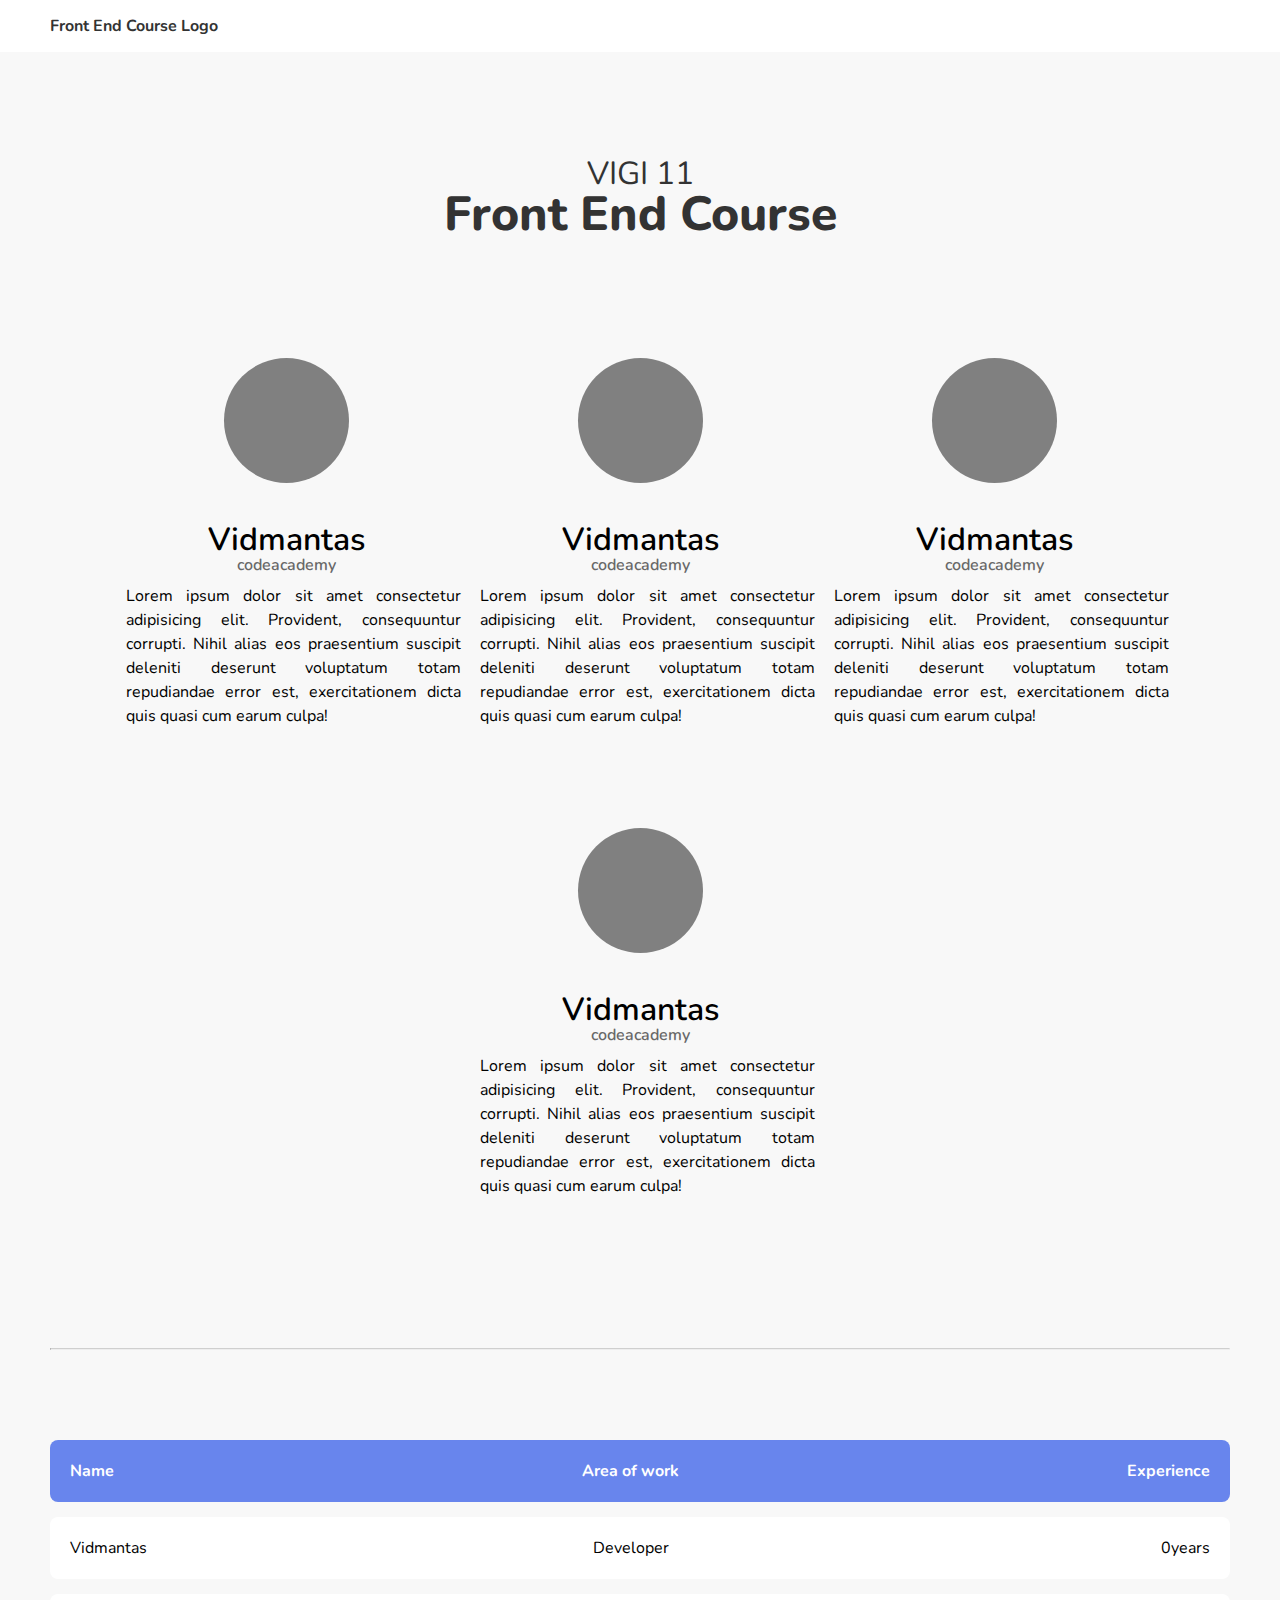
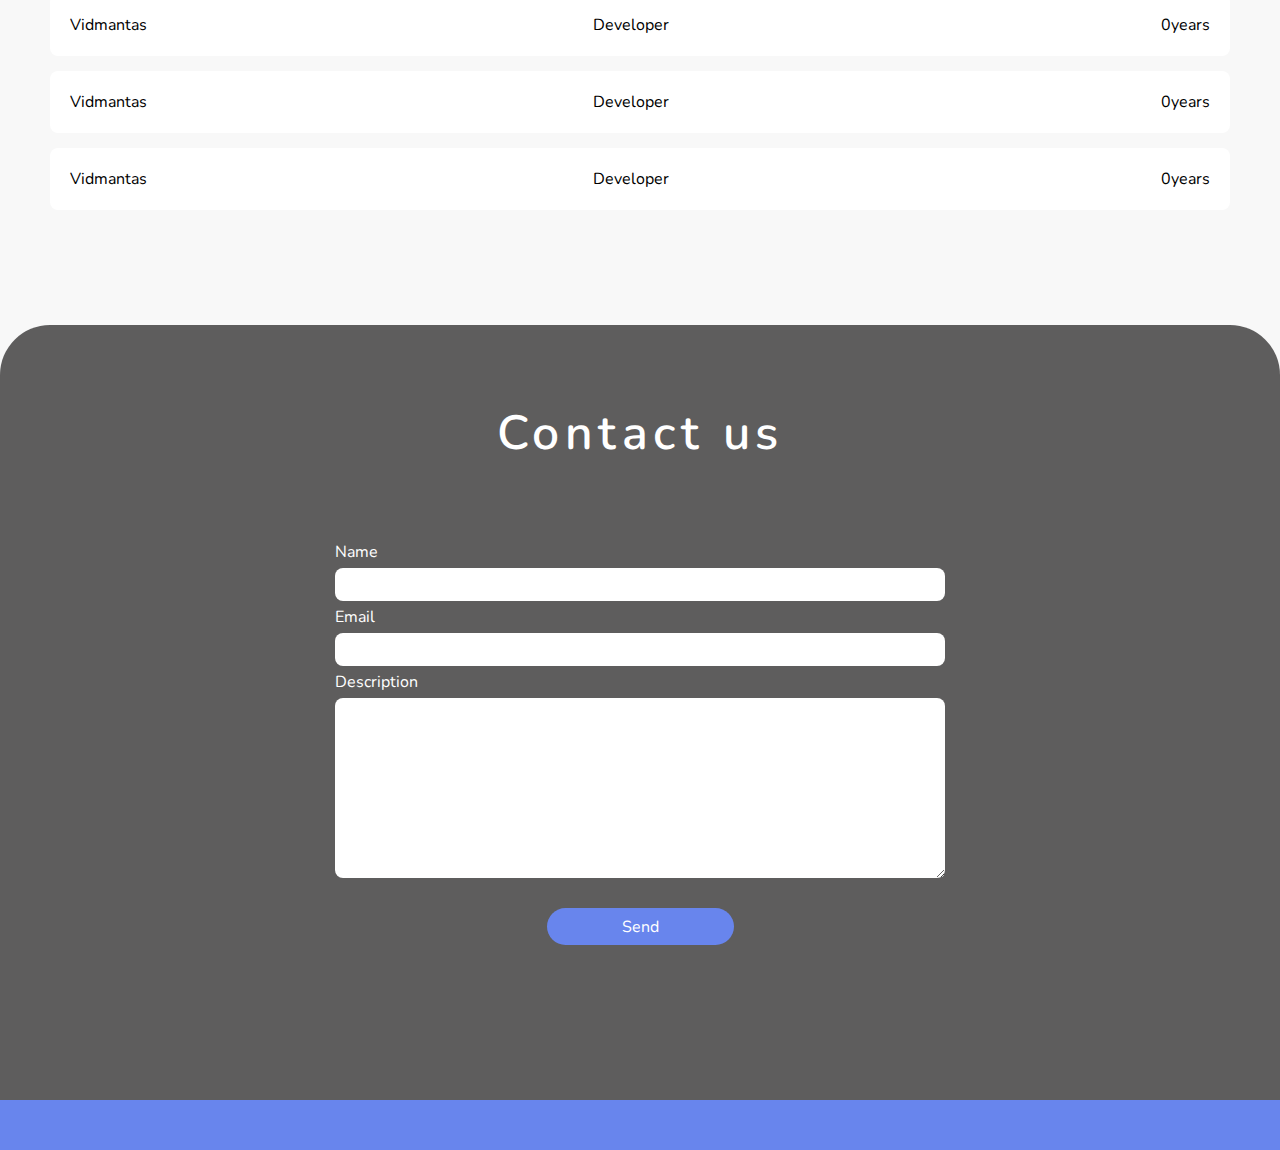
==== index.html @ 3ad86002 "Test" ====
<!DOCTYPE html>
<html lang="en">
	<head>
		<meta charset="UTF-8" />
		<meta http-equiv="X-UA-Compatible" content="IE=edge" />
		<meta name="viewport" content="width=device-width, initial-scale=1.0" />
		<title>Document</title>
		<link rel="stylesheet" href="./css/style.css" />
	</head>
	<body>
		<header>
			<nav>
				<a href="./">Front End Course Logo</a>
			</nav>
		</header>
		<section class="intro__text">
			<h3>VIGI 11</h3>
			<h1>Front End Course</h1>
		</section>
		<section class="persons">
			<div class="person">
				<div class="circle"></div>
				<h1>Vidmantas</h1>
				<h4>codeacademy</h4>
				<p>
					Lorem ipsum dolor sit amet consectetur adipisicing elit.
					Provident, consequuntur corrupti. Nihil alias eos
					praesentium suscipit deleniti deserunt voluptatum totam
					repudiandae error est, exercitationem dicta quis quasi cum
					earum culpa!
				</p>
			</div>
			<div class="person">
				<div class="circle"></div>
				<h1>Vidmantas</h1>
				<h4>codeacademy</h4>
				<p>
					Lorem ipsum dolor sit amet consectetur adipisicing elit.
					Provident, consequuntur corrupti. Nihil alias eos
					praesentium suscipit deleniti deserunt voluptatum totam
					repudiandae error est, exercitationem dicta quis quasi cum
					earum culpa!
				</p>
			</div>
			<div class="person">
				<div class="circle"></div>
				<h1>Vidmantas</h1>
				<h4>codeacademy</h4>
				<p>
					Lorem ipsum dolor sit amet consectetur adipisicing elit.
					Provident, consequuntur corrupti. Nihil alias eos
					praesentium suscipit deleniti deserunt voluptatum totam
					repudiandae error est, exercitationem dicta quis quasi cum
					earum culpa!
				</p>
			</div>
			<div class="person">
				<div class="circle"></div>
				<h1>Vidmantas</h1>
				<h4>codeacademy</h4>
				<p>
					Lorem ipsum dolor sit amet consectetur adipisicing elit.
					Provident, consequuntur corrupti. Nihil alias eos
					praesentium suscipit deleniti deserunt voluptatum totam
					repudiandae error est, exercitationem dicta quis quasi cum
					earum culpa!
				</p>
			</div>
		</section>
		<hr />
		<section class="table__section">
			<table>
				<thead>
					<tr>
						<th>Name</th>
						<th>Area of work</th>
						<th>Experience</th>
					</tr>
				</thead>
				<tbody>
					<tr>
						<td>Vidmantas</td>
						<td>Developer</td>
						<td>0years</td>
					</tr>
					<tr>
						<td>Vidmantas</td>
						<td>Developer</td>
						<td>0years</td>
					</tr>
					<tr>
						<td>Vidmantas</td>
						<td>Developer</td>
						<td>0years</td>
					</tr>
					<tr>
						<td>Vidmantas</td>
						<td>Developer</td>
						<td>0years</td>
					</tr>
				</tbody>
			</table>
		</section>
		<section class="contact">
			<h1>Contact us</h1>
			<form>
				<label for="name">Name</label>
				<input type="text" name="name" id="name" />
				<label for="email">Email</label>
				<input type="email" name="email" id="email" />
				<label for="description">Description</label>
				<textarea
					name="description"
					id="description"
					cols="30"
					rows="10"
				></textarea>
				<button type="submit">Send</button>
			</form>
		</section>
		<footer></footer>
	</body>
</html>
---- css/style.css ----
@import url('https://fonts.googleapis.com/css2?family=Nunito:wght@400;600;800&display=swap');
* {
	margin: 0;
	padding: 0;
	box-sizing: border-box;
	font-family: 'Nunito', sans-serif;
}
body {
	background-color: #f8f8f8;
}
header nav {
	background-color: white;
	padding: 15px 50px;
}
header nav a {
	text-decoration: none;
	color: #333333;
	font-weight: bold;
}
.intro__text {
	text-align: center;
	padding: 100px 0;
}
.intro__text h3 {
	font-size: 32px;
	font-weight: normal;
	color: #333333;
}
.intro__text h1 {
	font-size: 48px;
	line-height: 0.8;
	font-weight: 800;
	color: #333333;
}
.persons {
	text-align: center;
}
.persons .person {
	width: 350px;
	display: inline-block;
	margin-bottom: 25px;
	padding: 25px 0 50px;
}
.persons .person .circle {
	height: 125px;
	width: 125px;
	background-color: gray;
	border-radius: 50%;
	margin: 0 auto 35px;
}
.persons .person h1 {
	font-size: 32px;
	font-weight: 600;
}
.persons .person h4 {
	font-size: 16px;
	font-weight: 600;
	color: #686868;
	line-height: 0.5;
	margin-bottom: 15px;
}
.persons .person p {
	text-align: justify;
	line-height: 1.5;
	padding-left: 15px;
}
hr {
	border-top: 1px solid #cfcfcf;
	margin: 75px 50px;
}
.table__section table {
	width: 100%;
	max-width: 1350px;
	border-spacing: 0 15px;
	padding: 0 50px;
	margin: 0 auto 100px;
}
td,
th {
	padding: 20px;
	text-align: center;
}
th {
	color: white;
	background-color: #6885ed;
}
td {
	background-color: white;
}
th:first-child,
td:first-child {
	border-top-left-radius: 8px;
	border-bottom-left-radius: 8px;
	text-align: left;
}
th:last-child,
td:last-child {
	border-top-right-radius: 8px;
	border-bottom-right-radius: 8px;
	text-align: right;
}

/* Pasirenkam vidurini vaika su kitu selektroniumi */
/* td:nth-last-child(2) {
	background-color: red;
} */
/* td:nth-child(2) {
	background-color: red;
} */
/* Galime naudoti even ir odd */
/* Lygis */
/* td:nth-child(even) {
	background-color: red;
} */
/* Nelyginis */
/* td:nth-child(odd) {
	background-color: red;
} */

/* Contact Section */
.contact {
	background-color: #5e5d5d;
	padding-top: 75px;
	padding-bottom: 125px;
	border-radius: 50px 50px 0 0;
}
.contact h1 {
	color: white;
	font-size: 48px;
	text-align: center;
	font-weight: 600;
	letter-spacing: 5.5px;
	margin-bottom: 75px;
}
label {
	color: white;
}
.contact input,
.contact textarea {
	display: block;
	width: 100%;
	max-width: 650px;
	border-radius: 8px;
	border: none;
	margin: 5px 0;
}
.contact input {
	padding: 7.5px 5px;
}
.contact button {
	background-color: #6885ed;
	color: white;
	padding: 7.5px 75px;
	border: none;
	border-radius: 50px;
	font-size: 16px;
	cursor: pointer;
	display: block;
	margin: 30px auto;
}
.contact form {
	max-width: 650px;
	margin: 0 auto;
	padding: 0 20px;
}
footer {
	height: 50px;
	background-color: #6885ed;
}
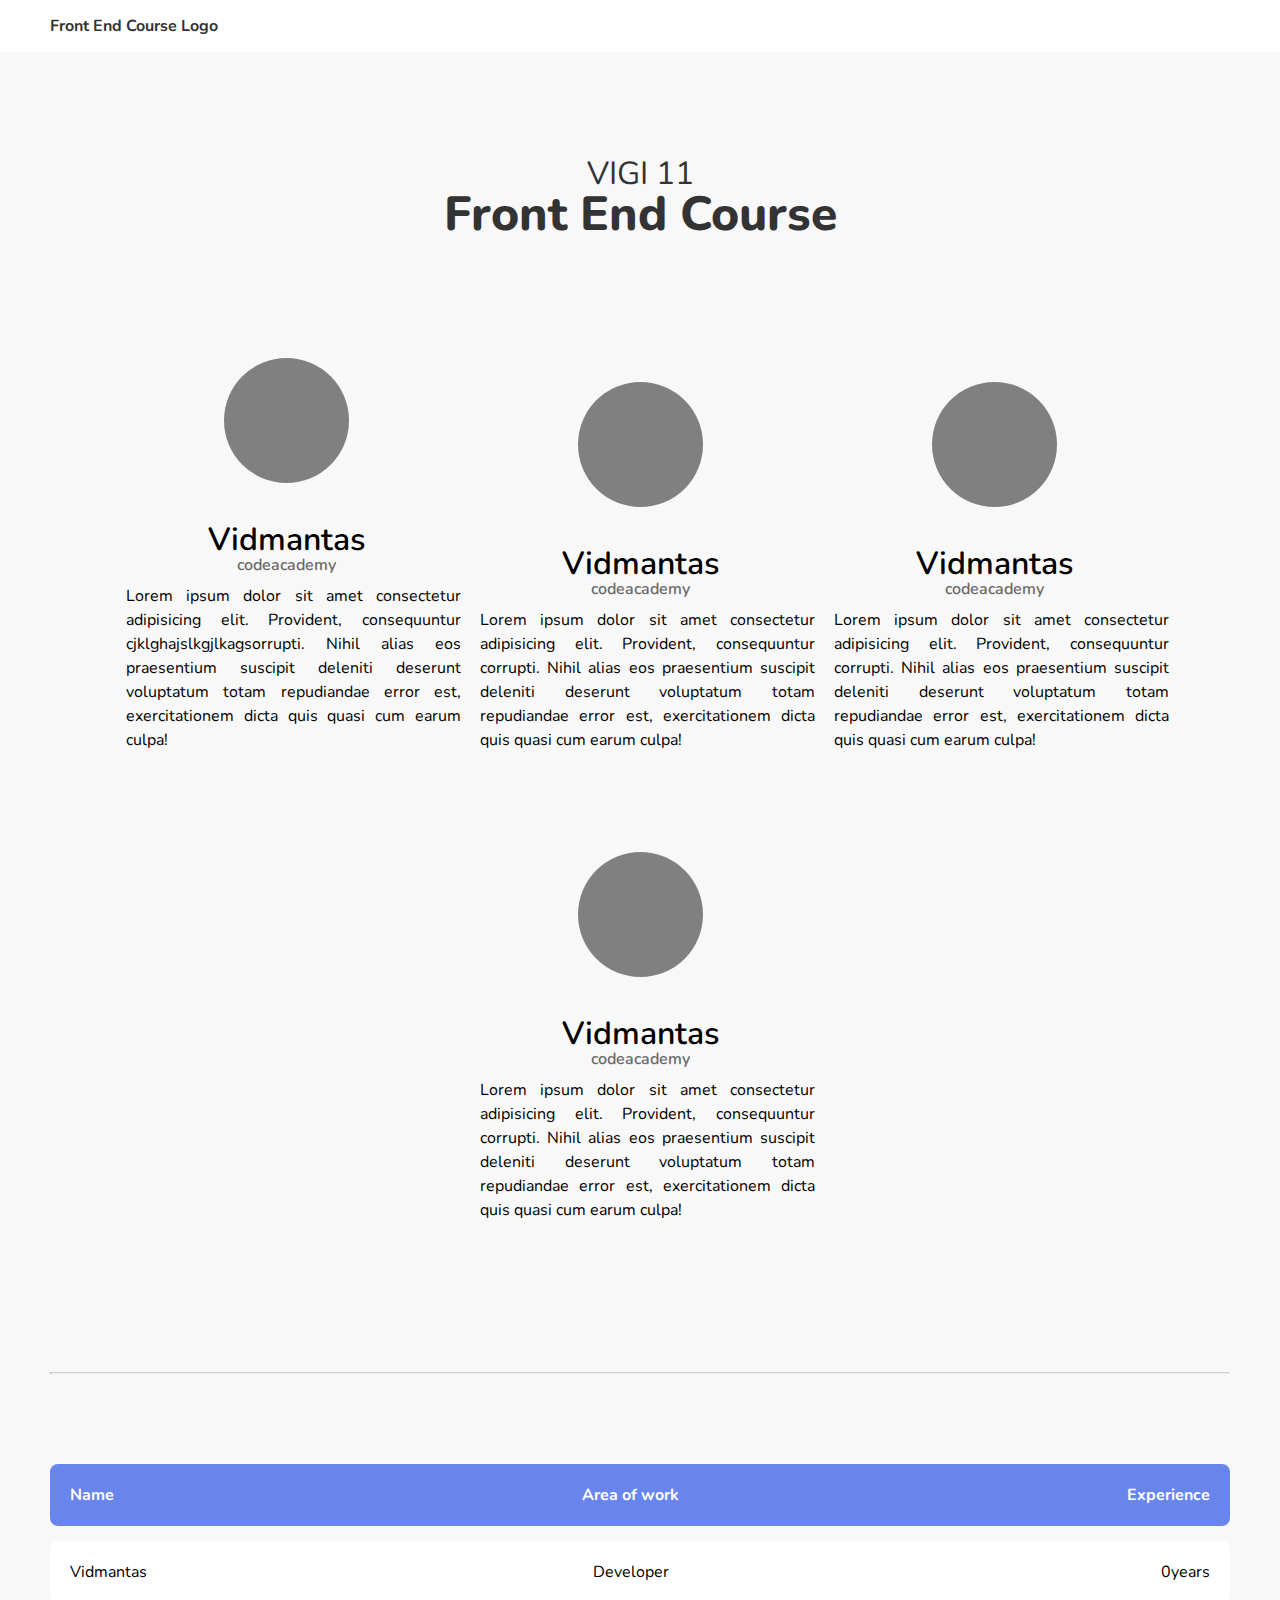
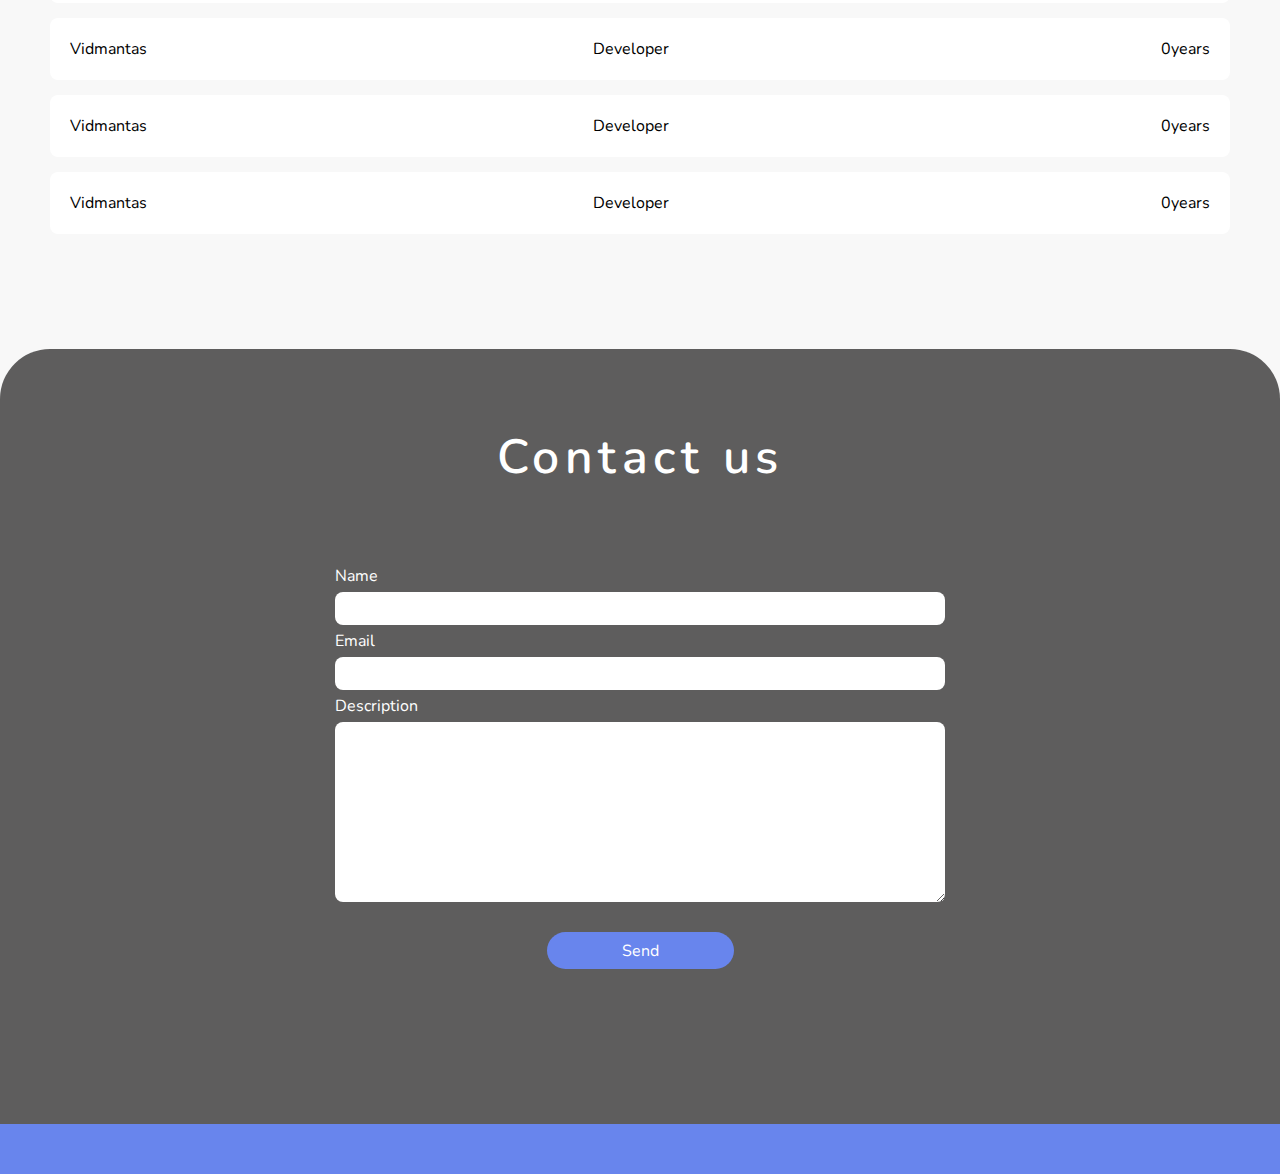
==== commit a9d154b5: "Test 2" ====
--- a/index.html
+++ b/index.html
@@ -24,10 +24,10 @@
 				<h4>codeacademy</h4>
 				<p>
 					Lorem ipsum dolor sit amet consectetur adipisicing elit.
-					Provident, consequuntur corrupti. Nihil alias eos
-					praesentium suscipit deleniti deserunt voluptatum totam
-					repudiandae error est, exercitationem dicta quis quasi cum
-					earum culpa!
+					Provident, consequuntur cjklghajslkgjlkagsorrupti. Nihil
+					alias eos praesentium suscipit deleniti deserunt voluptatum
+					totam repudiandae error est, exercitationem dicta quis quasi
+					cum earum culpa!
 				</p>
 			</div>
 			<div class="person">
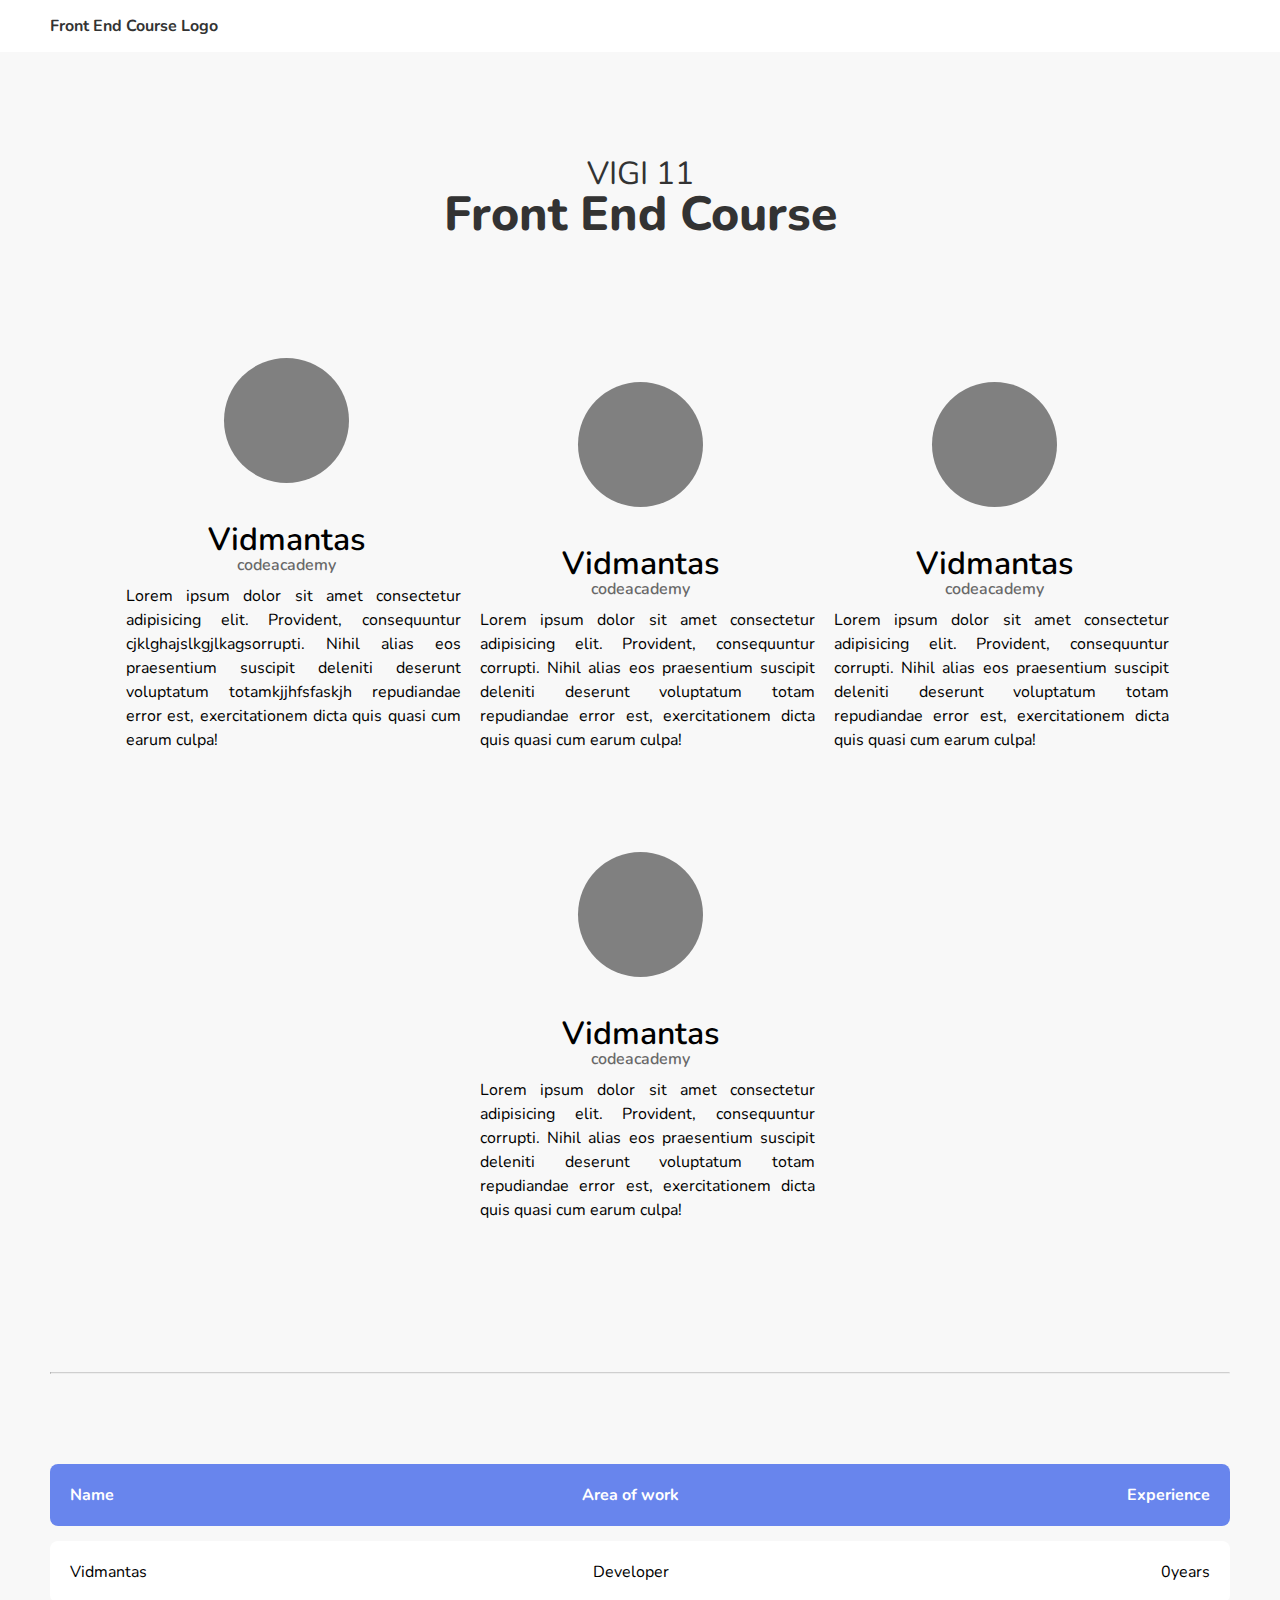
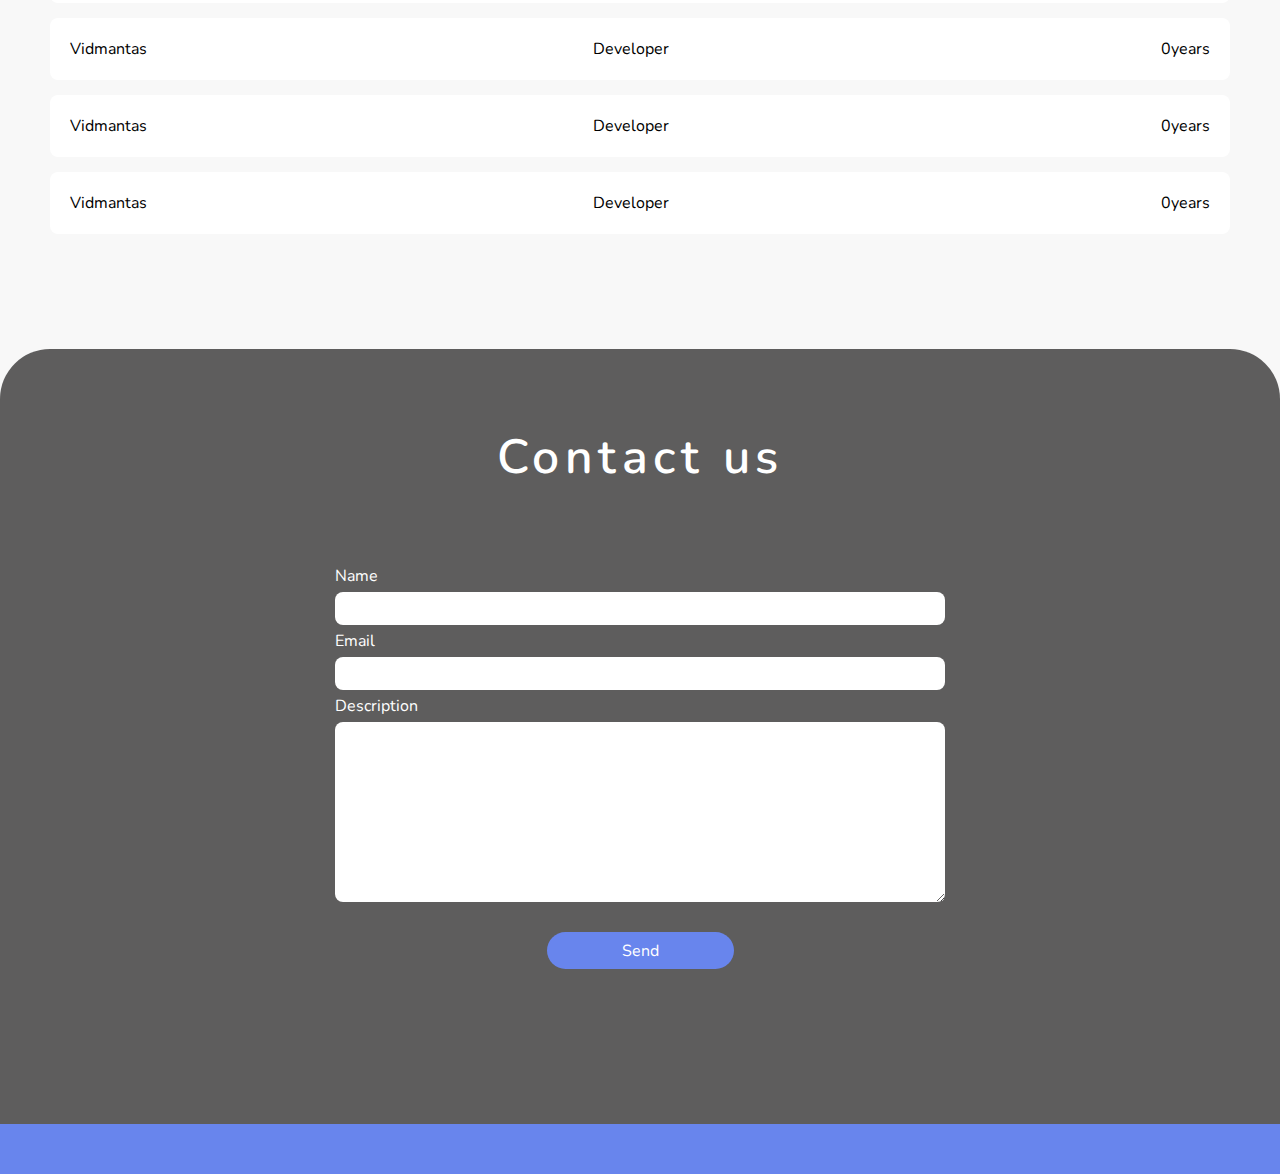
==== commit b7669005: "Test 3" ====
--- a/index.html
+++ b/index.html
@@ -26,8 +26,8 @@
 					Lorem ipsum dolor sit amet consectetur adipisicing elit.
 					Provident, consequuntur cjklghajslkgjlkagsorrupti. Nihil
 					alias eos praesentium suscipit deleniti deserunt voluptatum
-					totam repudiandae error est, exercitationem dicta quis quasi
-					cum earum culpa!
+					totamkjjhfsfaskjh repudiandae error est, exercitationem
+					dicta quis quasi cum earum culpa!
 				</p>
 			</div>
 			<div class="person">
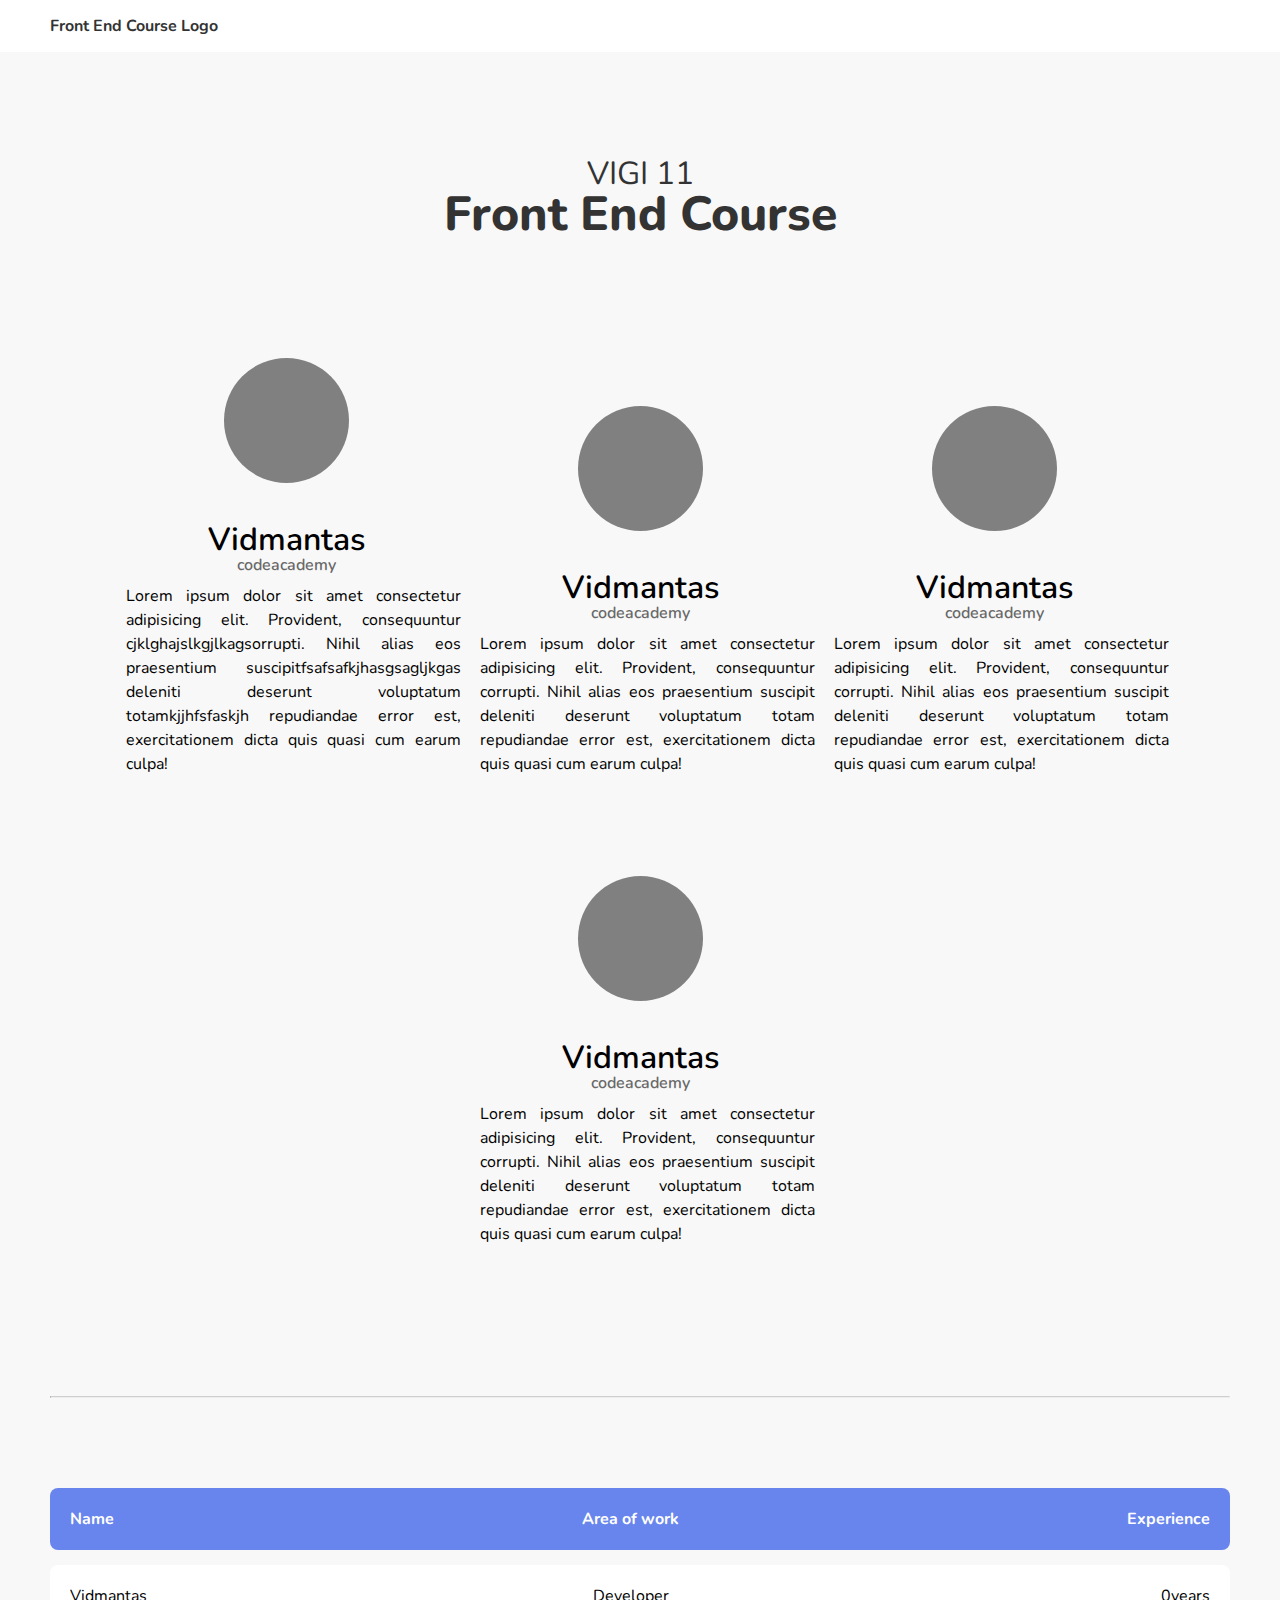
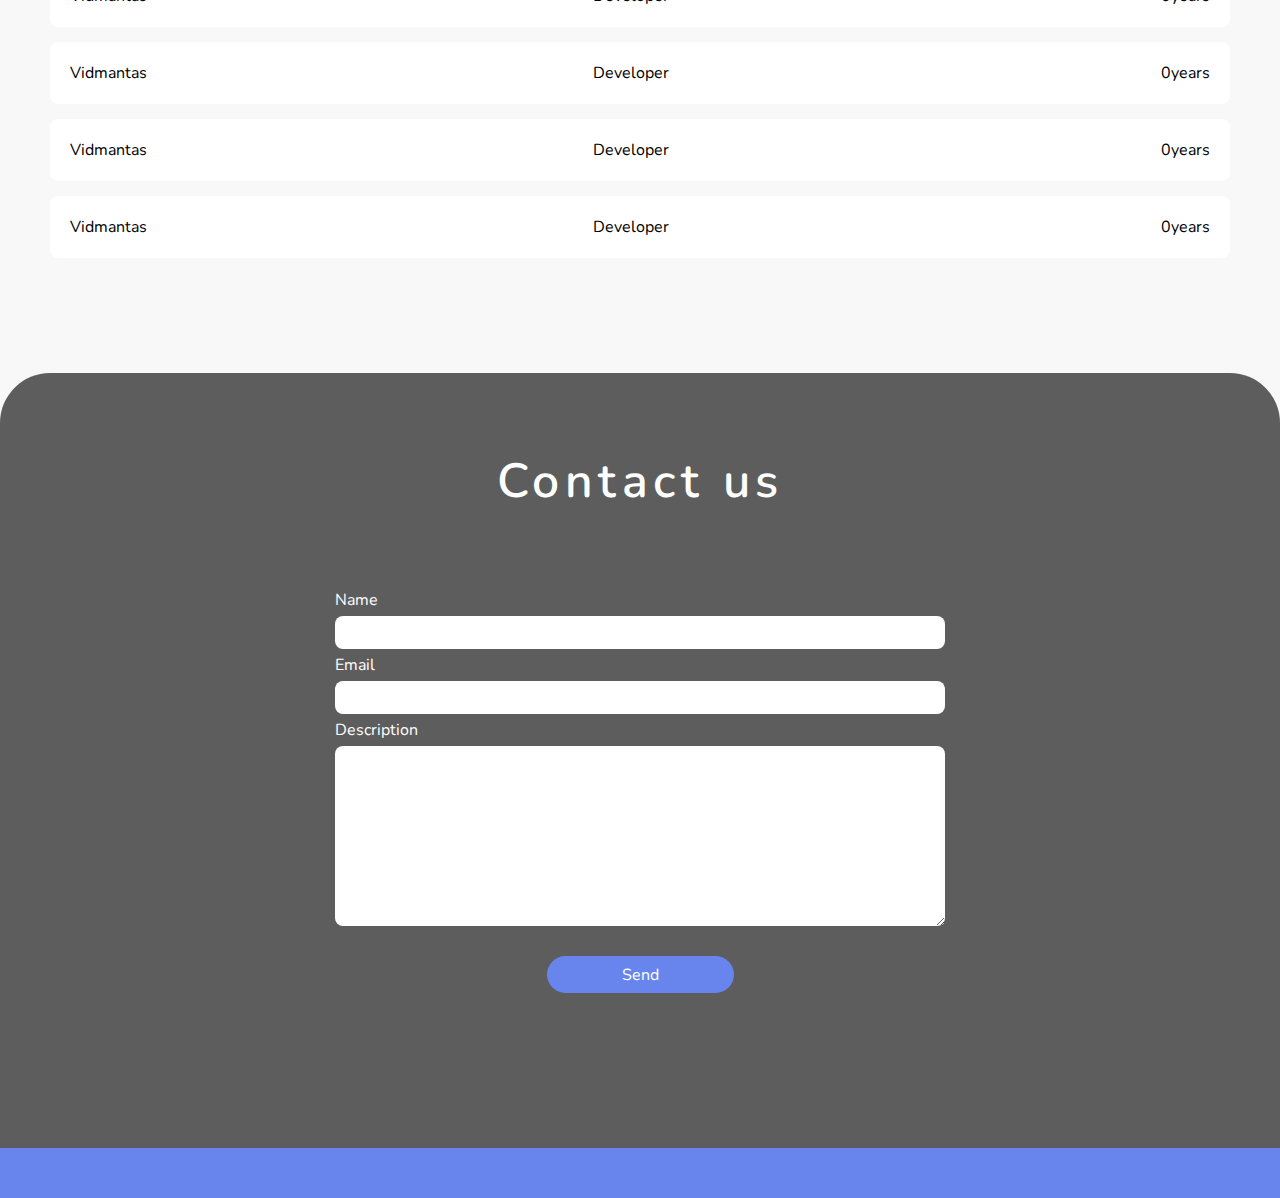
==== commit 03e25fba: "Test new branch" ====
--- a/index.html
+++ b/index.html
@@ -25,9 +25,9 @@
 				<p>
 					Lorem ipsum dolor sit amet consectetur adipisicing elit.
 					Provident, consequuntur cjklghajslkgjlkagsorrupti. Nihil
-					alias eos praesentium suscipit deleniti deserunt voluptatum
-					totamkjjhfsfaskjh repudiandae error est, exercitationem
-					dicta quis quasi cum earum culpa!
+					alias eos praesentium suscipitfsafsafkjhasgsagljkgas
+					deleniti deserunt voluptatum totamkjjhfsfaskjh repudiandae
+					error est, exercitationem dicta quis quasi cum earum culpa!
 				</p>
 			</div>
 			<div class="person">
